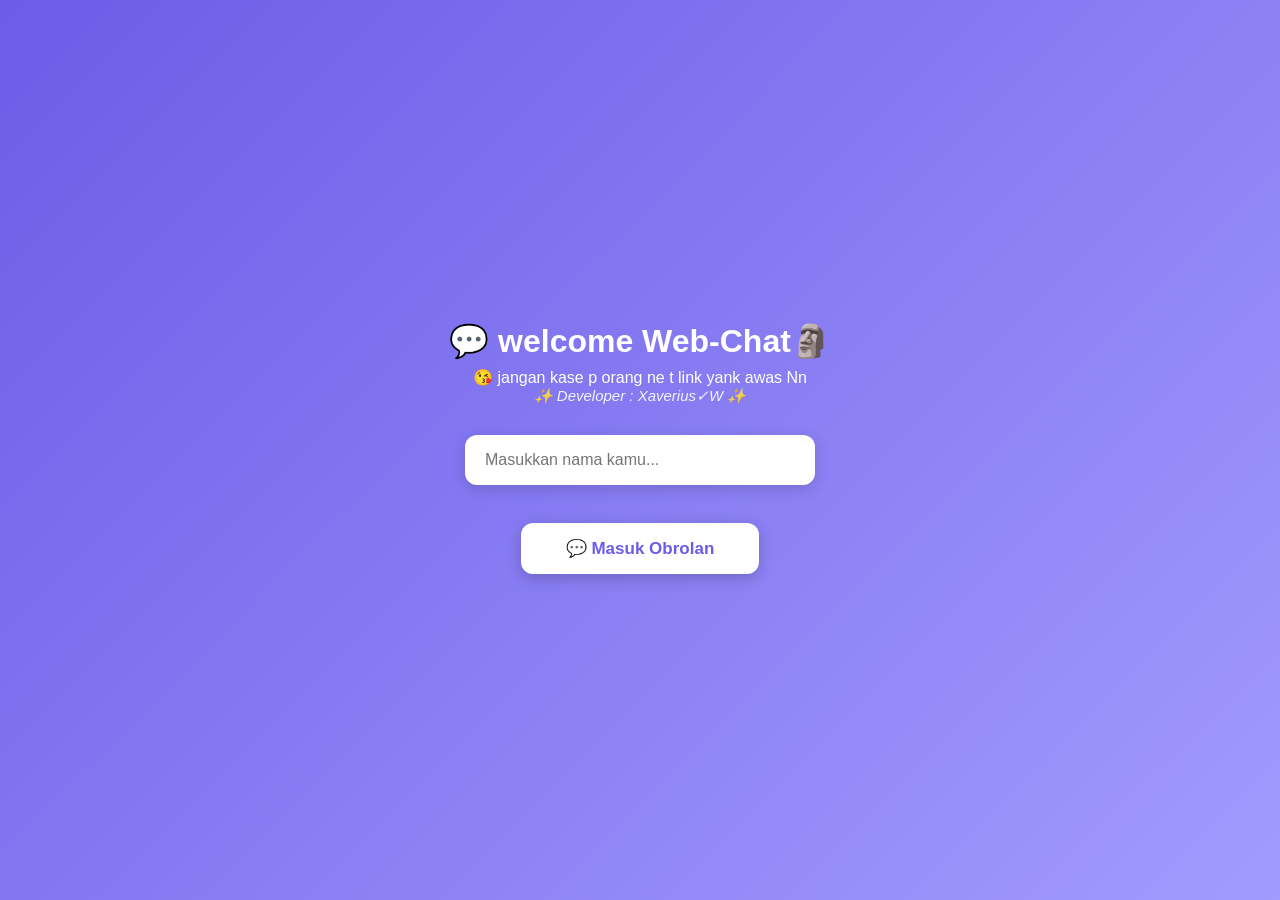
==== index.html @ 02c8cb3d "Update index.html" ====
<!DOCTYPE html>
 <html>
 <head>
   <title>Web Chat + Telponan Nyata</title>
   <meta charset="UTF-8">
   <meta name="viewport" content="width=device-width, initial-scale=1.0">
   <style>
     * { margin: 0; padding: 0; box-sizing: border-box; font-family: -apple-system, BlinkMacSystemFont, 'Segoe UI', Roboto, sans-serif; }
     body { background: #e5ddd5; min-height: 100vh; }
     /* === HALAMAN LOGIN === */
     #halamanMasuk {
       display: flex; flex-direction: column; align-items: center; justify-content: center;
       min-height: 100vh; background: linear-gradient(135deg, #6c5ce7 0%, #a29bfe 100%);
       color: white; padding: 20px;
     }
     #halamanMasuk h1 { font-size: 32px; margin-bottom: 8px; }
     #dev-nama { font-size: 15px; opacity: 0.9; margin-bottom: 30px; font-style: italic; }
     #halamanMasuk input {
       width: 100%; max-width: 350px; padding: 16px 20px; border-radius: 12px;
       border: none; font-size: 16px; background: white; color: #333;
       box-shadow: 0 4px 15px rgba(0,0,0,0.15); margin-bottom: 15px;
     }
     #halamanMasuk button {
       padding: 15px 45px; background: white; color: #6c5ce7; border: none;
       border-radius: 12px; font-size: 17px; font-weight: 700; cursor: pointer;
       box-shadow: 0 4px 15px rgba(0,0,0,0.2); transition: transform 0.2s; margin: 5px;
     }
     #halamanMasuk button:active { transform: scale(0.95); }
     /* === HALAMAN CHAT === */
     #halamanChat { display: none; min-height: 100vh; }
     .chat-header {
       background: #075e54; color: white; padding: 12px 16px;
       display: flex; align-items: center; justify-content: space-between;
       position: sticky; top: 0; z-index: 100;
     }
     .chat-header .kiri { display: flex; align-items: center; }
     .chat-header .avatar {
       width: 40px; height: 40px; border-radius: 50%; background: #128c7e;
       display: flex; align-items: center; justify-content: center; font-size: 18px; margin-right: 12px;
     }
     .chat-header .info h3 { font-size: 16px; font-weight: 600; }
     .chat-header .info p { font-size: 12px; opacity: 0.8; }
     .chat-header .tombol-telpon { display: flex; gap: 12px; }
     .chat-header .btn-telpon, .chat-header .btn-video {
       width: 40px; height: 40px; border-radius: 50%; border: none;
       display: flex; align-items: center; justify-content: center; font-size: 20px;
       cursor: pointer; transition: all 0.2s;
     }
     .chat-header .btn-telpon { background: #25d366; color: white; }
     .chat-header .btn-telpon:active { transform: scale(0.9); }
     .chat-header .btn-video { background: #009688; color: white; }
     .chat-header .btn-video:active { transform: scale(0.9); }
     #daftarPesan {
       padding: 16px; padding-bottom: 90px; min-height: calc(100vh - 130px);
       background-color: #e5ddd5;
     }
     /* === BUBBLE PESAN === */
     .pesan {
       max-width: 75%; padding: 10px 14px; margin: 6px 0; border-radius: 8px;
       position: relative; box-shadow: 0 1px 2px rgba(0,0,0,0.1); animation: fadeIn 0.3s ease;
     }
     @keyframes fadeIn {
       from { opacity: 0; transform: translateY(10px); }
       to { opacity: 1; transform: translateY(0); }
     }
     .pesan.kirim { background: #d9fdd3; margin-left: auto; border-radius: 8px 0 8px 8px; }
     .pesan.terima { background: white; margin-right: auto; border-radius: 0 8px 8px 8px; }
     .pesan .nama { font-size: 12px; font-weight: 600; color: #075e54; margin-bottom: 4px; }
     .pesan .teks { font-size: 15px; line-height: 1.4; color: #333; word-wrap: break-word; }
     .pesan .waktu { font-size: 10px; color: #999; text-align: right; margin-top: 4px; }
     .pesan .foto-pesan {
       max-width: 100%; border-radius: 6px; margin: 6px 0;
       cursor: pointer; transition: transform 0.2s;
     }
     .pesan .foto-pesan:active { transform: scale(0.98); }
     .pesan .hapus-btn {
       position: absolute; top: -8px; right: -8px; width: 24px; height: 24px;
       border-radius: 50%; background: #e74c3c; color: white; border: 2px solid white;
       font-size: 12px; line-height: 20px; text-align: center; cursor: pointer;
       display: none; box-shadow: 0 2px 6px rgba(0,0,0,0.2);
     }
     .pesan:hover .hapus-btn { display: block; }
     .pesan.hapus-animasi { animation: hapusAnim 0.4s ease forwards; }
     @keyframes hapusAnim {
       0% { opacity: 1; transform: scale(1); }
       100% { opacity: 0; transform: scale(0.8) translateX(-20px); }
     }
     /* === MODAL FOTO === */
     #modalFoto {
       display: none; position: fixed; top: 0; left: 0; right: 0; bottom: 0;
       background: rgba(0,0,0,0.95); z-index: 9998;
       flex-direction: column; align-items: center; justify-content: center; padding: 20px;
     }
     #modalFoto.tampil { display: flex; }
     #modalFoto .foto-besar { max-width: 100%; max-height: 75vh; border-radius: 8px; }
     #modalFoto .tombol-bawah { display: flex; gap: 15px; margin-top: 20px; }
     #modalFoto button, #modalFoto a {
       padding: 12px 24px; border-radius: 8px; border: none; font-size: 15px;
       font-weight: 600; cursor: pointer; display: flex; align-items: center; gap: 8px; text-decoration: none;
     }
     #modalFoto .btn-tutup { background: #555; color: white; }
     #modalFoto .btn-simpan { background: #25d366; color: white; }
     /* === 📞 MODAL TELPONAN NYATA === */
     #modalTelpon {
       display: none; position: fixed; top: 0; left: 0; right: 0; bottom: 0;
       background: linear-gradient(135deg, #0f172a 0%, #1e293b 100%);
       z-index: 9999; flex-direction: column; align-items: center; justify-content: center;
       color: white; padding: 20px;
     }
     #modalTelpon.aktif { display: flex; }
     #modalTelpon.video-mode { background: #000; }
     /* Video Layar Penuh */
     #videoJauh {
       position: absolute; top: 0; left: 0; width: 100%; height: 100%;
       object-fit: cover; background: #1a1a2e; display: none;
     }
     #videoJauh.tampil { display: block; }
     #videoDekat {
       position: absolute; bottom: 100px; right: 20px; width: 120px; height: 160px;
       border-radius: 12px; border: 3px solid white; object-fit: cover;
       box-shadow: 0 4px 20px rgba(0,0,0,0.5); display: none; z-index: 2;
     }
     #videoDekat.tampil { display: block; }
     #modalTelpon .konten-telpon { position: relative; z-index: 1; text-align: center; }
     #modalTelpon .status-telpon {
       font-size: 20px; margin-bottom: 20px; animation: kedip 1.5s infinite;
     }
     @keyframes kedip {
       0%, 100% { opacity: 1; }
       50% { opacity: 0.4; }
     }
     #modalTelpon .avatar-besar {
       width: 120px; height: 120px; border-radius: 50%; background: #25d366;
       display: flex; align-items: center; justify-content: center; font-size: 60px; margin: 0 auto 20px;
       box-shadow: 0 0 40px rgba(37, 211, 102, 0.4);
     }
     #modalTelpon .nama-panggilan { font-size: 28px; font-weight: 700; margin-bottom: 10px; }
     #modalTelpon .tombol-telpon-bawah {
       display: flex; gap: 25px; margin-top: 40px; justify-content: center;
     }
     #modalTelpon .btn-akhiri, #modalTelpon .btn-terima, #modalTelpon .btn-tolak {
       width: 70px; height: 70px; border-radius: 50%; border: none; font-size: 28px;
       cursor: pointer; box-shadow: 0 4px 20px rgba(0,0,0,0.3); transition: transform 0.2s;
     }
     #modalTelpon .btn-akhiri { background: #ef4444; color: white; }
     #modalTelpon .btn-terima { background: #22c55e; color: white; }
     #modalTelpon .btn-tolak { background: #f59e0b; color: white; }
     #modalTelpon button:active { transform: scale(0.9); }
     /* === KOTAK KETIK === */
.chat-input {
       position: fixed; bottom: 0; left: 0; right: 0; background: #f0f2f5; padding: 10px 12px;
       display: flex; align-items: center; gap: 8px; border-top: 1px solid #ddd;
       backdrop-filter: blur(10px); background: rgba(240, 242, 245, 0.95);
     }
     .chat-input .btn-foto, .chat-input .btn-emoji {
       width: 40px; height: 40px; border-radius: 50%; border: none;
       display: flex; align-items: center; justify-content: center; font-size: 20px;
       cursor: pointer; flex-shrink: 0; background: transparent; color: #555;
     }
     .chat-input .input-wrapper { flex: 1; position: relative; display: flex; align-items: center; }
     .chat-input .input-wrapper input {
       width: 100%; padding: 12px 50px 12px 16px; border-radius: 24px;
       border: none; font-size: 15px; background: white; outline: none;
       box-shadow: 0 1px 2px rgba(0,0,0,0.05);
     }
     .chat-input .btn-kirim {
       position: absolute; right: 8px; top: 50%; transform: translateY(-50%) scale(0.8);
       width: 36px; height: 36px; border-radius: 50%; border: none;
       display: flex; align-items: center; justify-content: center; cursor: pointer;
       background: #ccc; color: transparent; opacity: 0; pointer-events: none;
       transition: all 0.25s ease;
     }
     .chat-input .btn-kirim.aktif {
       background: #25d366; color: white; opacity: 1; transform: translateY(-50%) scale(1);
       pointer-events: auto; box-shadow: 0 2px 6px rgba(37, 211, 102, 0.4);
     }
     .chat-input .btn-kirim svg { width: 18px; height: 18px; fill: currentColor; }
     /* === EMOJI === */
     .emoji-picker {
       position: fixed; bottom: 80px; left: 10px; background: white; border-radius: 12px;
       box-shadow: 0 4px 20px rgba(0,0,0,0.15); padding: 12px; display: none;
       flex-wrap: wrap; gap: 6px; max-width: 260px; z-index: 200; border: 1px solid #eee;
     }
     .emoji-picker span { font-size: 28px; cursor: pointer; padding: 4px; border-radius: 8px; transition: background 0.2s; width: 40px; text-align: center; }
     .emoji-picker span:hover { background: #f0f2f5; }
   </style>
 </head>
 <body>
 <!-- HALAMAN LOGIN -->
 <div id="halamanMasuk">
   <h1>💬 welcome Web-Chat🗿</h1>
   <p id="cttn for mis">😘 jangan kase p orang ne t link yank awas Nn</p>
   <p id="dev-nama">✨ Developer : Xaverius✓W ✨</p>
   <input type="text" id="namaInput" placeholder="Masukkan nama kamu...">
   <br>
   <button onclick="masukObrolan()">💬 Masuk Obrolan</button>
 </div>
 <!-- HALAMAN CHAT -->
 <div id="halamanChat">
   <div class="chat-header">
     <div class="kiri">
       <div class="avatar">💬</div>
       <div class="info">
         <h3>Web Chat</h3>
         <p>Terhubung dengan semua orang</p>
       </div>
     </div>
     <div class="tombol-telpon">
       <button class="btn-telpon" onclick="mulaiTelpon('suara')">📞</button>
       <button class="btn-video" onclick="mulaiTelpon('video')">📹</button>
     </div>
   </div>
   <div id="daftarPesan"></div>
   <!-- MODAL FOTO -->
   <div id="modalFoto" onclick="tutupFoto()">
     <img id="fotoBesar" class="foto-besar" src="" alt="Foto">
     <div class="tombol-bawah">
       <button class="btn-tutup" onclick="event.stopPropagation(); tutupFoto()">❌ Tutup</button>
       <a id="linkDownload" class="btn-simpan" href="" download="foto-chat.jpg" onclick="event.stopPropagation()">💾 Simpan</a>
     </div>
   </div>
   <!-- 📞 MODAL TELPONAN NYATA -->
   <div id="modalTelpon">
     <video id="videoJauh" autoplay playsinline muted></video>
     <video id="videoDekat" autoplay playsinline muted></video>
     
     <div class="konten-telpon">
       <div class="avatar-besar" id="avatarTelpon">📞</div>
       <div class="nama-panggilan" id="namaPanggilan">Memanggil...</div>
       <div class="status-telpon" id="statusTelpon">Berdering...</div>
       <div class="tombol-telpon-bawah" id="tombolTelpon">
         <button class="btn-tolak" id="btnTolak" style="display:none" onclick="tolakPanggilan()">❌</button>
         <button class="btn-terima" id="btnTerima" style="display:none" onclick="terimaPanggilan()">✅</button>
         <button class="btn-akhiri" id="btnAkhiri" onclick="akhiriTelpon()">📞</button>
       </div>
     </div>
   </div>
   <div class="emoji-picker" id="emojiPicker">
     <span onclick="tambahEmoji('😊')">😊</span><span onclick="tambahEmoji('😂')">😂</span><span onclick="tambahEmoji('🤣')">🤣</span>
     <span onclick="tambahEmoji('❤️')">❤️</span><span onclick="tambahEmoji('🔥')">🔥</span><span onclick="tambahEmoji('👍')">👍</span>
     <span onclick="tambahEmoji('🙏')">🙏</span><span onclick="tambahEmoji('👋')">👋</span><span onclick="tambahEmoji('😍')">😍</span>
   </div>
   <div class="chat-input">
     <input type="file" id="inputFoto" accept="image/*" style="display:none;" onchange="pilihFoto(this)">
     <button class="btn-foto" onclick="document.getElementById('inputFoto').click()">📎</button>
     <button class="btn-emoji" onclick="toggleEmoji()">😀</button>
     <div class="input-wrapper">
       <input type="text" id="inputPesan" placeholder="Ketik pesan..." oninput="cekInputPesan()" onkeydown="if(event.key==='Enter') kirimPesan()">
       <button class="btn-kirim" id="btnKirim" onclick="kirimPesan()">
         <svg viewBox="0 0 24 24"><path d="M2.01 21L23 12 2.01 3 2 10l15 2-15 2z"/></svg>
       </button>
     </div>
   </div>
 </div>
 <script src="https://www.gstatic.com/firebasejs/12.18.0/firebase-app-compat.js"></script>
 <script src="https://www.gstatic.com/firebasejs/12.18.0/firebase-database-compat.js"></script>
 <script>
   const firebaseConfig = {
     apiKey: "AIzaSyBQ0_bbQ1FPRUx1zwi57klC329AG7H9Fwk",
     authDomain: "web-chat-saya.firebaseapp.com",
     databaseURL: "https://web-chat-saya-default-rtdb.asia-southeast1.firebasedatabase.app/",
     projectId: "web-chat-saya",
     storageBucket: "web-chat-saya.firebasestorage.app",
     messagingSenderId: "339753603338",
     appId: "1:339753603338:web:89fa40e03f3ead1c7f1a2b"
   };
   firebase.initializeApp(firebaseConfig);
   const db = firebase.database();
   let namaSaya = "";
   const pesanElements = new Map();
   // 📞 VARIABEL TELPONAN WEB-RTC
   let peerConnection;
   let streamLokal;
   let sedangTelpon = false;
   let jenisTelpon = null;
   let idPanggilanAktif = null;
   // Server sinyal standar dunia (bisa dipakai gratis)
   const konfigurasiICE = {
     iceServers: [
       { urls: "stun:stun.l.google.com:19302" },
{ urls: "stun:stun1.l.google.com:19302" },
       { urls: "stun:stun2.l.google.com:19302" }
     ]
   };
   function masukObrolan() {
     namaSaya = document.getElementById('namaInput').value.trim();
     if (!namaSaya) { alert('Masukkan nama dulu!'); return; }
     localStorage.setItem('namaPengguna', namaSaya);
     document.getElementById('halamanMasuk').style.display = 'none';
     document.getElementById('halamanChat').style.display = 'block';
     pantauPanggilanMasuk();
   }
   function cekInputPesan() {
     const teks = document.getElementById('inputPesan').value.trim();
     document.getElementById('btnKirim').classList.toggle('aktif', teks.length > 0);
   }
   function kirimPesan() {
     const teks = document.getElementById('inputPesan').value.trim();
     if (!teks) return;
     db.ref('pesan').push({
       nama: namaSaya, teks: teks,
       waktu: new Date().toLocaleTimeString('id-ID', {hour:'2-digit', minute:'2-digit'})
     });
     document.getElementById('inputPesan').value = '';
     cekInputPesan();
   }
   function pilihFoto(input) {
     if (!input.files || !input.files[0]) return;
     const file = input.files[0];
     if (file.size > 5 * 1024 * 1024) { alert('Foto terlalu besar! Maksimal 5MB.'); input.value = ''; return; }
     const reader = new FileReader();
     reader.onload = function(e) {
       db.ref('pesan').push({
         nama: namaSaya, foto: e.target.result,
         waktu: new Date().toLocaleTimeString('id-ID', {hour:'2-digit', minute:'2-digit'})
       });
     };
     reader.readAsDataURL(file);
     input.value = '';
   }
   function bukaFoto(src) {
     document.getElementById('fotoBesar').src = src;
     document.getElementById('linkDownload').href = src;
     document.getElementById('modalFoto').classList.add('tampil');
   }
   function tutupFoto() { document.getElementById('modalFoto').classList.remove('tampil'); }
   function toggleEmoji() {
     const picker = document.getElementById('emojiPicker');
     picker.style.display = picker.style.display === 'flex' ? 'none' : 'flex';
   }
   function tambahEmoji(emoji) {
     const input = document.getElementById('inputPesan');
     input.value += emoji; input.focus(); cekInputPesan();
     document.getElementById('emojiPicker').style.display = 'none';
   }
   function hapusPesan(key, element) {
     if (!confirm('Hapus pesan ini?')) return;
     element.classList.add('hapus-animasi');
     setTimeout(() => {
       db.ref('pesan/' + key).remove().catch(err => {
         alert('Gagal hapus: ' + err.message);
         element.classList.remove('hapus-animasi');
       });
     }, 300);
   }
   // 📞 MULAI TELPONAN
   async function mulaiTelpon(jenis) {
     jenisTelpon = jenis;
     sedangTelpon = true;
     idPanggilanAktif = namaSaya + '_' + Date.now();
     document.getElementById('namaPanggilan').textContent = namaSaya;
     document.getElementById('statusTelpon').textContent = 'Menunggu dijawab... 📞';
     document.getElementById('modalTelpon').classList.add('aktif');
     document.getElementById('btnTerima').style.display = 'none';
     document.getElementById('btnTolak').style.display = 'none';
     document.getElementById('btnAkhiri').style.display = 'inline-block';
     if (jenis === 'video') {
       document.getElementById('modalTelpon').classList.add('video-mode');
       document.getElementById('avatarTelpon').style.display = 'none';
       document.getElementById('videoDekat').classList.add('tampil');
       document.getElementById('videoJauh').classList.add('tampil');
     } else {
       document.getElementById('modalTelpon').classList.remove('video-mode');
       document.getElementById('avatarTelpon').style.display = 'flex';
       document.getElementById('videoDekat').classList.remove('tampil');
       document.getElementById('videoJauh').classList.remove('tampil');
     }
     try {
       streamLokal = await navigator.mediaDevices.getUserMedia({ 
         audio: true, 
         video: jenis === 'video' 
       });
       if (jenis === 'video') {
         document.getElementById('videoDekat').srcObject = streamLokal;
       }
       peerConnection = new RTCPeerConnection(konfigurasiICE);
       streamLokal.getTracks().forEach(track => peerConnection.addTrack(track, streamLokal));
       peerConnection.ontrack = e => {
         document.getElementById('videoJauh').srcObject = e.streams[0];
       };
       peerConnection.onicecandidate = async e => {
         if (e.candidate) return;
         await db.ref('panggilan/' + idPanggilanAktif + '/jawaban').set(
           btoa(JSON.stringify(peerConnection.localDescription))
         );
       };
       const tawaran = await peerConnection.createOffer();
       await peerConnection.setLocalDescription(tawaran);
       await db.ref('panggilan/' + idPanggilanAktif).set({
         dari: namaSaya,
         jenis: jenis,
         tawaran: btoa(JSON.stringify(tawaran)),
         status: 'menunggu',
         waktu: firebase.database.ServerValue.TIMESTAMP
       });
       db.ref('panggilan/' + idPanggilanAktif + '/jawaban').on('value', async snap => {
         const data = snap.val();
         if (!data || data === 'ditolak') {
           document.getElementById('statusTelpon').textContent = 'Ditolak ❌';
setTimeout(() => akhiriTelpon(), 1500);
           return;
         }
         if (data === 'dijawab') {
           document.getElementById('statusTelpon').textContent = 'Terhubung! ✅';
           return;
         }
         try {
           const jawaban = JSON.parse(atob(data));
           await peerConnection.setRemoteDescription(jawaban);
           document.getElementById('statusTelpon').textContent = 'Terhubung! ✅';
           await db.ref('panggilan/' + idPanggilanAktif + '/status').set('terhubung');
         } catch(e) {}
       });
     } catch (err) {
       alert('Butuh izin Kamera & Mikrofon ya! Izinkan dulu di browser.');
       akhiriTelpon();
     }
   }
   // 📞 PANTAU PANGGILAN MASUK
   function pantauPanggilanMasuk() {
     db.ref('panggilan').on('child_added', async snap => {
       const data = snap.val();
       const key = snap.key;
       if (!data || data.dari === namaSaya || data.status !== 'menunggu') return;
       if (sedangTelpon) return;
       idPanggilanAktif = key;
       jenisTelpon = data.jenis;
       sedangTelpon = true;
       document.getElementById('namaPanggilan').textContent = data.dari;
       document.getElementById('statusTelpon').textContent = 'Menelepon... 📞';
       document.getElementById('modalTelpon').classList.add('aktif');
       document.getElementById('btnTerima').style.display = 'inline-block';
       document.getElementById('btnTolak').style.display = 'inline-block';
       document.getElementById('btnAkhiri').style.display = 'none';
       if (data.jenis === 'video') {
         document.getElementById('modalTelpon').classList.add('video-mode');
         document.getElementById('avatarTelpon').style.display = 'none';
         document.getElementById('videoDekat').classList.add('tampil');
         document.getElementById('videoJauh').classList.add('tampil');
       } else {
         document.getElementById('modalTelpon').classList.remove('video-mode');
         document.getElementById('avatarTelpon').style.display = 'flex';
         document.getElementById('videoDekat').classList.remove('tampil');
         document.getElementById('videoJauh').classList.remove('tampil');
       }
       const tawaran = JSON.parse(atob(data.tawaran));
       window.panggilanMasukData = { tawaran, key };
     });
     db.ref('panggilan').on('child_removed', snap => {
       if (snap.key === idPanggilanAktif && sedangTelpon) {
         akhiriTelpon();
       }
     });
   }
   // 📞 TERIMA PANGGILAN
   async function terimaPanggilan() {
     if (!window.panggilanMasukData) return;
     const { tawaran, key } = window.panggilanMasukData;
     document.getElementById('btnTerima').style.display = 'none';
     document.getElementById('btnTolak').style.display = 'none';
     document.getElementById('btnAkhiri').style.display = 'inline-block';
     document.getElementById('statusTelpon').textContent = 'Terhubung! ✅';
     try {
       streamLokal = await navigator.mediaDevices.getUserMedia({ 
         audio: true, 
         video: jenisTelpon === 'video' 
       });
       if (jenisTelpon === 'video') {
         document.getElementById('videoDekat').srcObject = streamLokal;
       }
       peerConnection = new RTCPeerConnection(konfigurasiICE);
       streamLokal.getTracks().forEach(track => peerConnection.addTrack(track, streamLokal));
       peerConnection.ontrack = e => {
         document.getElementById('videoJauh').srcObject = e.streams[0];
       };
       peerConnection.onicecandidate = async e => {
         if (e.candidate) return;
         await db.ref('panggilan/' + key + '/jawaban').set(btoa(JSON.stringify(peerConnection.localDescription)));
       };
       await peerConnection.setRemoteDescription(tawaran);
       const jawaban = await peerConnection.createAnswer();
       await peerConnection.setLocalDescription(jawaban);
       await db.ref('panggilan/' + key + '/jawaban').set('dijawab');
       await db.ref('panggilan/' + key + '/status').set('terhubung');
     } catch (err) {
       alert('Butuh izin Kamera & Mikrofon ya! Izinkan dulu di browser.');
       akhiriTelpon();
     }
   }
   // 📞 TOLAK PANGGILAN
   async function tolakPanggilan() {
     if (!idPanggilanAktif) return;
     await db.ref('panggilan/' + idPanggilanAktif + '/jawaban').set('ditolak');
     await db.ref('panggilan/' + idPanggilanAktif + '/status').set('ditolak');
     akhiriTelpon();
   }
   // 📞 AKHIRI TELPONAN
   async function akhiriTelpon() {
     sedangTelpon = false;
     jenisTelpon = null;
     if (streamLokal) {
       streamLokal.getTracks().forEach(track => track.stop());
       streamLokal = null;
     }
     if (peerConnection) {
       peerConnection.close();
       peerConnection = null;
     }
     if (idPanggilanAktif) {
       await db.ref('panggilan/' + idPanggilanAktif).remove();
       idPanggilanAktif = null;
     }
     document.getElementById('modalTelpon').classList.remove('aktif');
     document.getElementById('modalTelpon').classList.remove('video-mode');
     document.getElementById('videoJauh').srcObject = null;
     document.getElementById('videoDekat').srcObject = null;
     document.getElementById('videoJauh').classList.remove('tampil');
     document.getElementById('videoDekat').classList.remove('tampil');
     document.getElementById('avatarTelpon').style.display = 'flex';
   }
   db.ref('pesan').on('child_added', snapshot => {
     const data = snapshot.val(), key = snapshot.key;
     const el = tampilkanPesan(data.nama, data.teks, data.foto, data.waktu, key);
     if (el) pesanElements.set(key, el);
   });
   db.ref('pesan').on('child_removed', snapshot => {
     const key = snapshot.key, el = pesanElements.get(key);
     if (el) { el.remove(); pesanElements.delete(key); }
   });
   function tampilkanPesan(nama, teks, foto, waktu, key) {
     const div = document.createElement('div');
     div.className = 'pesan ' + (nama === namaSaya ? 'kirim' : 'terima');
     div.dataset.key = key;
     let isi = '';
     if (nama !== namaSaya) isi += `<div class="nama">${nama}</div>`;
     if (foto) isi += `<img class="foto-pesan" src="${foto}" alt="foto" loading="lazy" onclick="bukaFoto('${foto}')">`;
     if (teks) isi += `<div class="teks">${teks}</div>`;
     isi += `<div class="waktu">${waktu}</div>`;
     if (nama === namaSaya) isi += `<div class="hapus-btn" onclick="hapusPesan('${key}', this.parentElement)">✕</div>`;
     div.innerHTML = isi;
     document.getElementById('daftarPesan').appendChild(div);
     document.getElementById('daftarPesan').scrollTop = document.getElementById('daftarPesan').scrollHeight;
     return div;
   }
   document.addEventListener('click', e => {
     const picker = document.getElementById('emojiPicker');
     const btn = document.querySelector('.btn-emoji');
     if (!picker.contains(e.target) && !btn.contains(e.target)) picker.style.display = 'none';
   });
 </script>
 </body>
 </html>
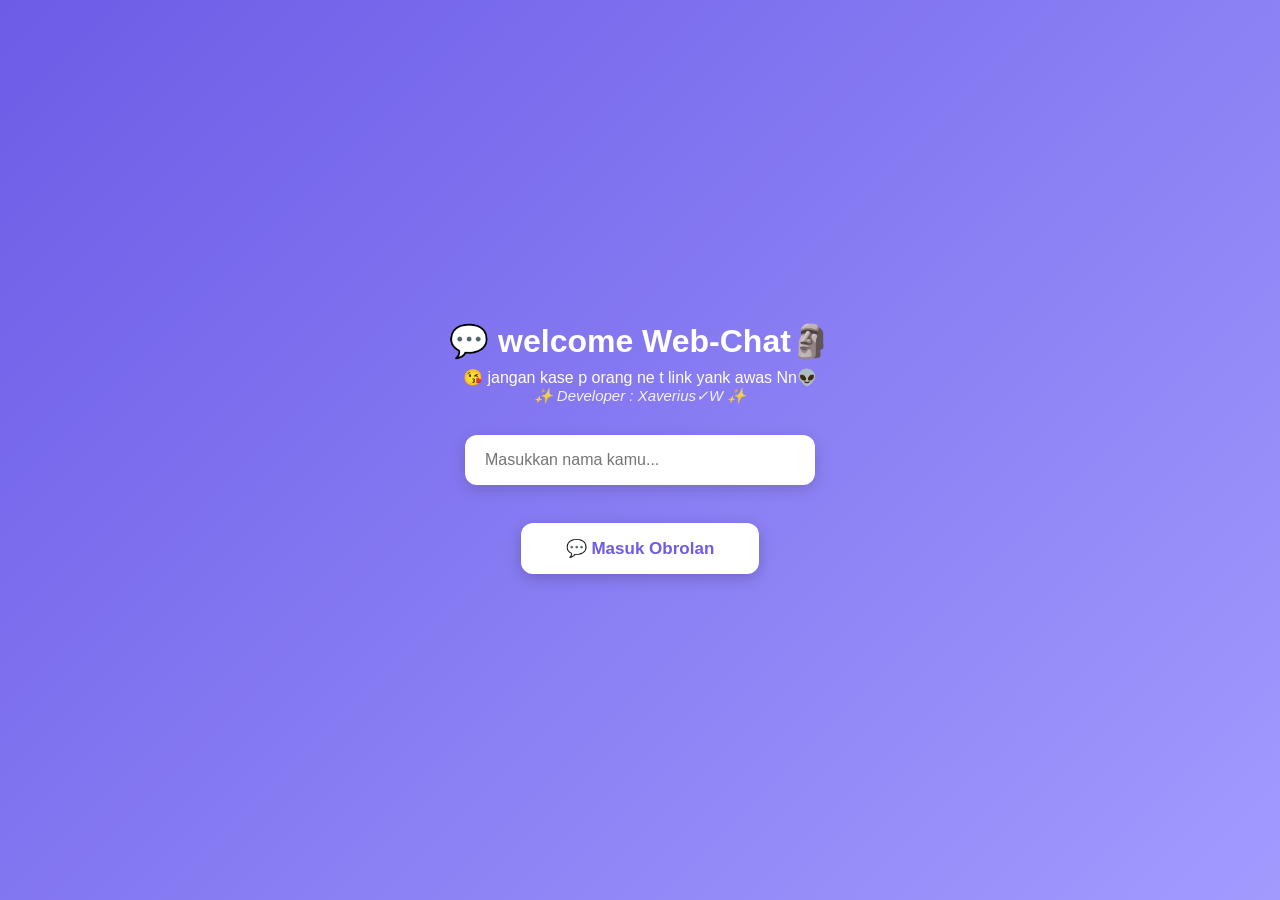
==== commit 4fd379ac: "Update index.html" ====
--- a/index.html
+++ b/index.html
@@ -189,7 +189,7 @@
  <!-- HALAMAN LOGIN -->
  <div id="halamanMasuk">
    <h1>💬 welcome Web-Chat🗿</h1>
-   <p id="cttn for mis">😘 jangan kase p orang ne t link yank awas Nn</p>
+   <p id="cttn for mis">😘 jangan kase p orang ne t link yank awas Nn👽</p>
    <p id="dev-nama">✨ Developer : Xaverius✓W ✨</p>
    <input type="text" id="namaInput" placeholder="Masukkan nama kamu...">
    <br>
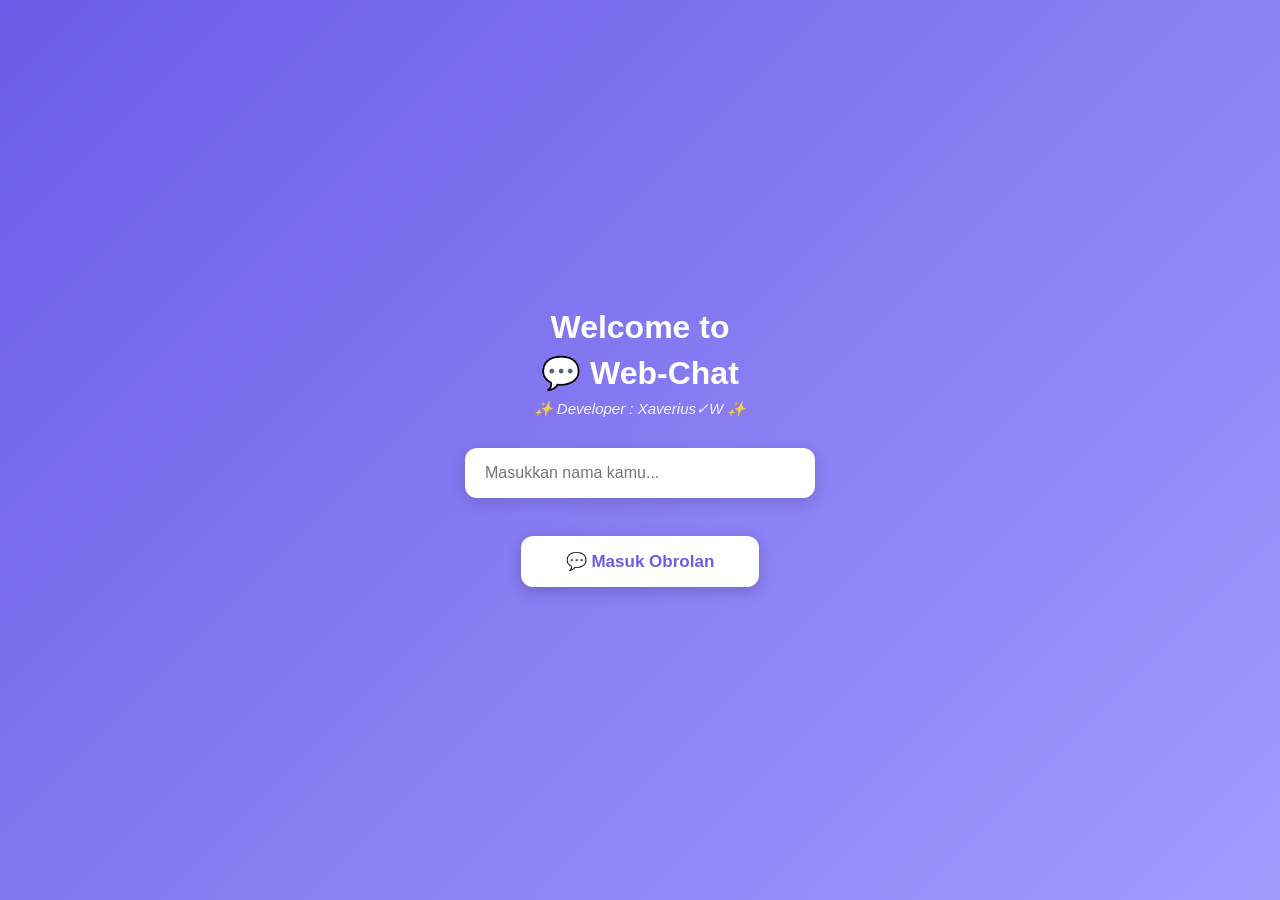
==== commit aa2eed47: "Update index.html" ====
--- a/index.html
+++ b/index.html
@@ -188,8 +188,8 @@
  <body>
  <!-- HALAMAN LOGIN -->
  <div id="halamanMasuk">
-   <h1>💬 welcome Web-Chat🗿</h1>
-   <p id="cttn for mis">😘 jangan kase p orang ne t link yank awas Nn👽</p>
+  <h1>Welcome to</h1>
+   <h1>💬 Web-Chat</h1>
    <p id="dev-nama">✨ Developer : Xaverius✓W ✨</p>
    <input type="text" id="namaInput" placeholder="Masukkan nama kamu...">
    <br>
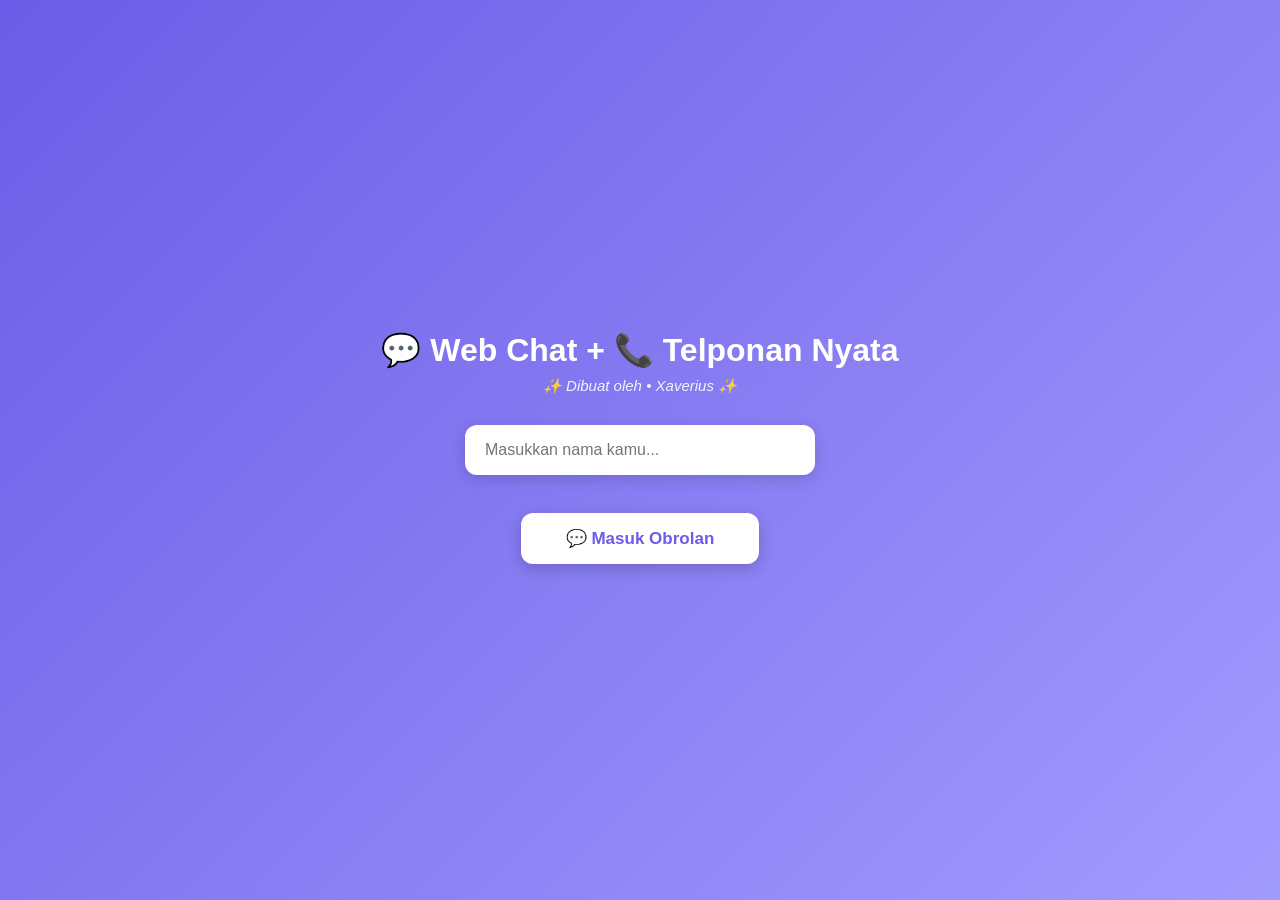
==== commit e66782d9: "Add files via upload" ====
--- a/index.html
+++ b/index.html
@@ -188,9 +188,8 @@
  <body>
  <!-- HALAMAN LOGIN -->
  <div id="halamanMasuk">
-  <h1>Welcome to</h1>
-   <h1>💬 Web-Chat</h1>
-   <p id="dev-nama">✨ Developer : Xaverius✓W ✨</p>
+   <h1>💬 Web Chat + 📞 Telponan Nyata</h1>
+   <p id="dev-nama">✨ Dibuat oleh • Xaverius ✨</p>
    <input type="text" id="namaInput" placeholder="Masukkan nama kamu...">
    <br>
    <button onclick="masukObrolan()">💬 Masuk Obrolan</button>
@@ -549,4 +548,4 @@
    });
  </script>
  </body>
- </html>
+ </html>
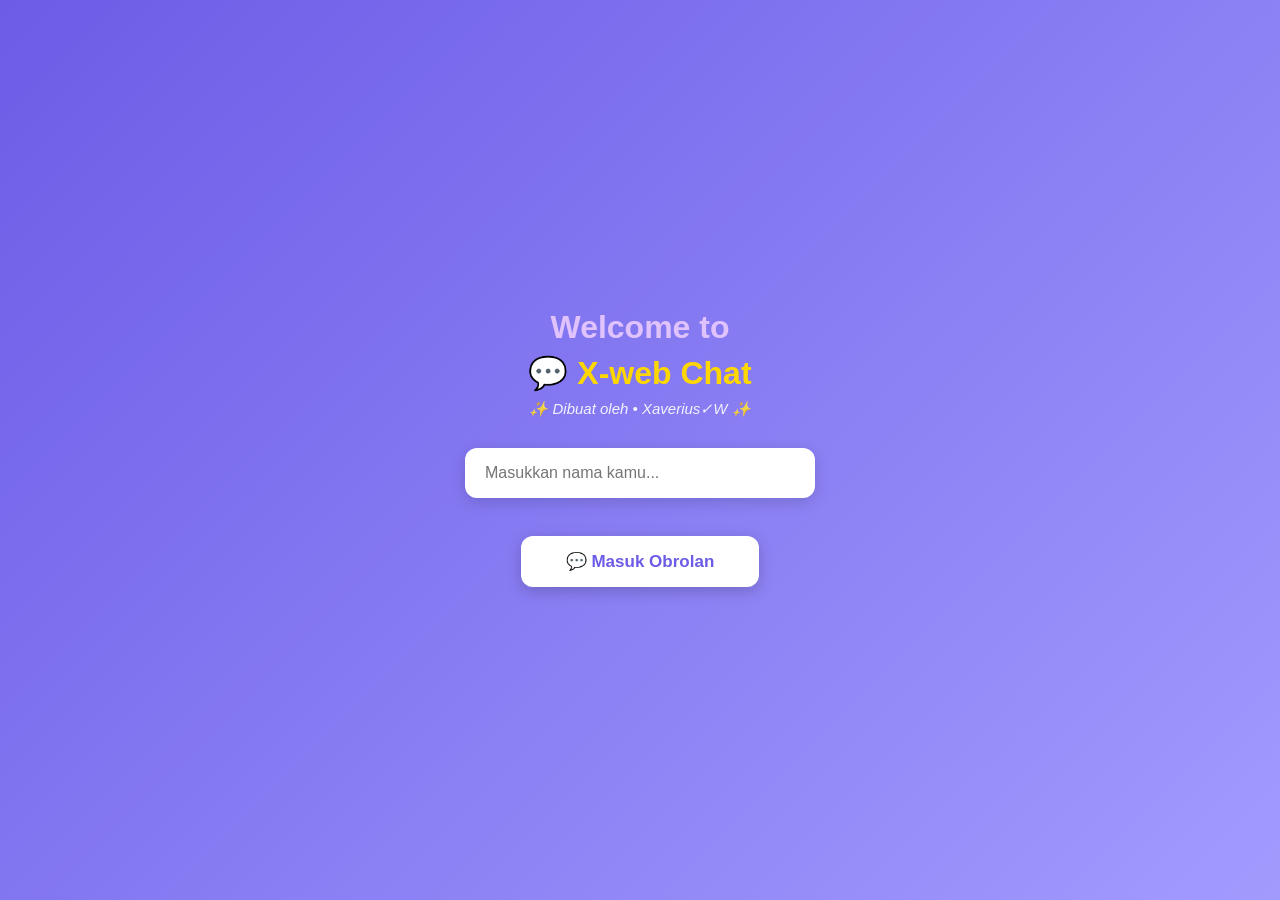
==== commit 496d1cd5: "Update index.html" ====
--- a/index.html
+++ b/index.html
@@ -188,8 +188,9 @@
  <body>
  <!-- HALAMAN LOGIN -->
  <div id="halamanMasuk">
-   <h1>💬 Web Chat + 📞 Telponan Nyata</h1>
-   <p id="dev-nama">✨ Dibuat oleh • Xaverius ✨</p>
+   <h1 style="color: #E0C3FC;">Welcome to</h1>
+   <h1 style="color: #FFD700;">💬 X-web Chat</h1>
+   <p id="dev-nama">✨ Dibuat oleh • Xaverius✓W ✨</p>
    <input type="text" id="namaInput" placeholder="Masukkan nama kamu...">
    <br>
    <button onclick="masukObrolan()">💬 Masuk Obrolan</button>
@@ -548,4 +549,4 @@
    });
  </script>
  </body>
- </html>+ </html>
